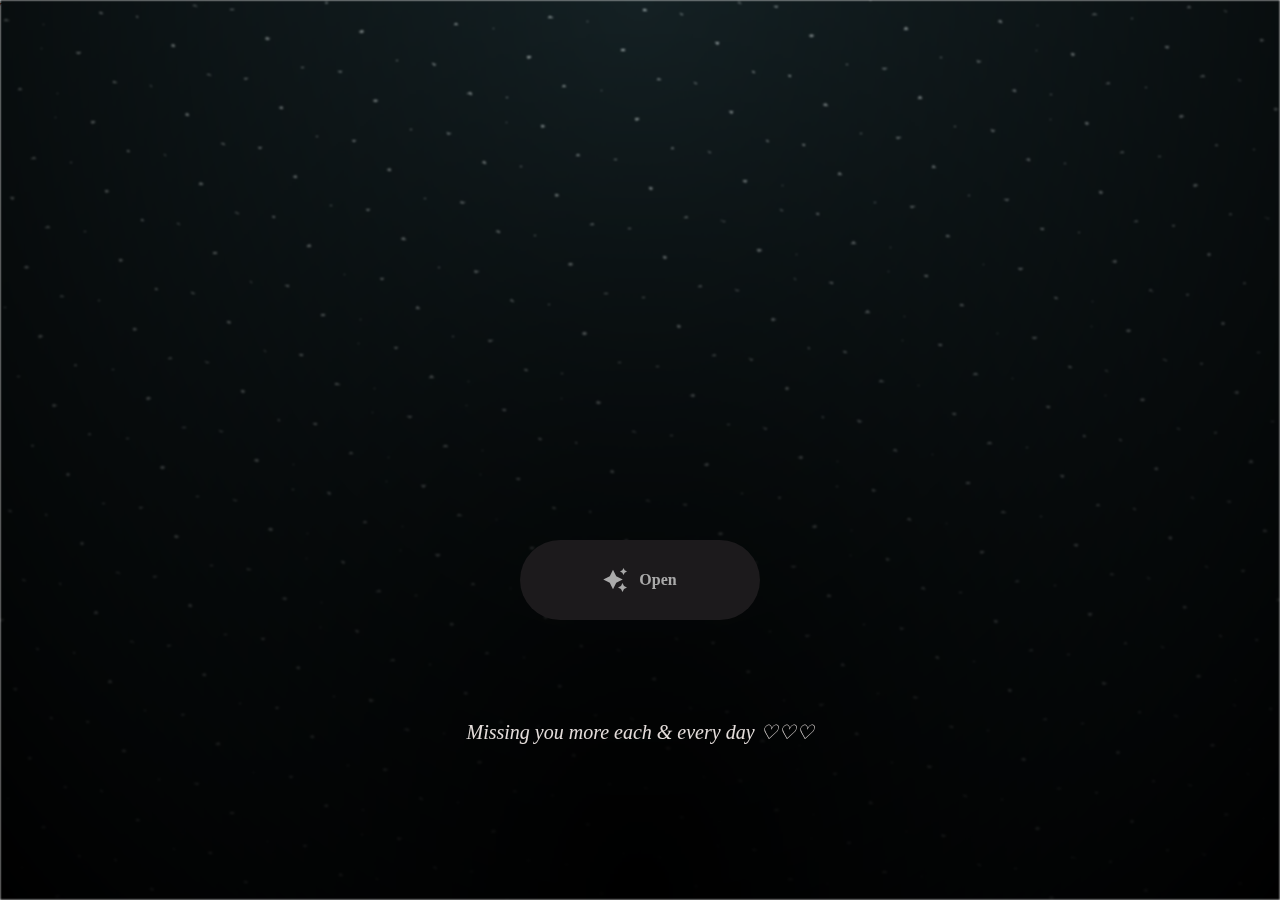
==== index.html @ f2cd19ef "first commit" ====
<html lang="en">

<head>
  <meta charset="UTF-8">
  <meta name="viewport" content="width=device-width, initial-scale=1.0">
  <link rel="shortcut icon" href="images/gift.png" type="image/x-icon">
  <link rel="stylesheet" href="css/index.css">

  <!-- Document Title -->
  <title>My Dear</title>
</head>

<body>
  <!-- Background -->
  <div class="night"></div>

  <!-- Title -->
  <h1 class="title"></h1>

  <!-- Button -->
  <div style="position: absolute; top: 60vh; width: 100%; display: flex; justify-content: center;">
    <a href="flower.html" class="btn">
      <svg height="24" width="24" fill="#FFFFFF" viewBox="0 0 24 24" data-name="Layer 1" id="Layer_1" class="sparkle">
        <path
          d="M10,21.236,6.755,14.745.264,11.5,6.755,8.255,10,1.764l3.245,6.491L19.736,11.5l-6.491,3.245ZM18,21l1.5,3L21,21l3-1.5L21,18l-1.5-3L18,18l-3,1.5ZM19.333,4.667,20.5,7l1.167-2.333L24,3.5,21.667,2.333,20.5,0,19.333,2.333,17,3.5Z">
        </path>
      </svg>

      <span class="text">Open</span>
    </a>
  </div>

  <div style="position: absolute; top: 80vh; width: 100%; display: flex; justify-content: center;">

    <i style="color:rgb(228, 221, 219); font-size: 20px;" >Missing you more each & every day ♡♡♡</i>
  </div>

  <p>This is a paragraph.</p>

  <script src="js/index.js"></script>
</body>

</html>
---- css/index.css ----
*,
*::after,
*::before {
  padding: 0;
  margin: 0;
  box-sizing: border-box;
}

:root {
  --dark-color: #000;
}

.night {
  position: fixed;
  left: 50%;
  top: 0;
  transform: translateX(-50%);
  width: 100%;
  height: 100%;
  filter: blur(0.1vmin);
  background-image: radial-gradient(ellipse at top, transparent 0%, var(--dark-color)), radial-gradient(ellipse at bottom, var(--dark-color), rgba(145, 233, 255, 0.2)), repeating-linear-gradient(220deg, rgb(0, 0, 0) 0px, rgb(0, 0, 0) 19px, transparent 19px, transparent 22px), repeating-linear-gradient(189deg, rgb(0, 0, 0) 0px, rgb(0, 0, 0) 19px, transparent 19px, transparent 22px), repeating-linear-gradient(148deg, rgb(0, 0, 0) 0px, rgb(0, 0, 0) 19px, transparent 19px, transparent 22px), linear-gradient(90deg, rgb(255, 255, 250), rgb(240, 240, 240));
}

.title {
  position: absolute;
  top: 0;
  left: 0;
  color: white;
  font-family: 'Courier New', Courier, monospace;

  display: flex;
  flex-wrap: wrap;
  justify-content: center;
  align-content: center;
  align-items: center;

  width: 100%;
  height: 100vh;
  text-shadow: 0 0 20px white;
  letter-spacing: 0px;
}

@media (min-width: 500px) {
  .title {
    letter-spacing: 20px;
  }
}

@keyframes typing {
  from {
    opacity: 0;
  }

  to {
    opacity: 1;
  }
}

/* Terapkan animasi dengan delay */
.title span {
  opacity: 0;
  animation: typing 1s ease forwards;
  animation-delay: var(--delay);
}

a {
  text-decoration: none;
}

.btn {
  border: none;
  width: 15em;
  height: 5em;
  border-radius: 3em;
  display: flex;
  justify-content: center;
  align-items: center;
  gap: 12px;
  background: #1C1A1C;
  cursor: pointer;
  transition: all 450ms ease-in-out;
}

.sparkle {
  fill: #AAAAAA;
  transition: all 800ms ease;
}

.text {
  font-weight: 600;
  color: #AAAAAA;
  font-size: medium;
}

.btn:hover {
  background: linear-gradient(0deg, #edaadf, #f516ee);
  box-shadow: inset 0px 1px 0px 0px rgba(255, 255, 255, 0.4),
    inset 0px -4px 0px 0px rgba(0, 0, 0, 0.2),
    0px 0px 0px 4px rgba(255, 255, 255, 0.2),
    0px 0px 180px 0px #f516ee;
  transform: translateY(-2px);
}

.btn:hover .text {
  color: white;
}

.btn:hover .sparkle {
  fill: rgb(255, 254, 254);
  transform: scale(2.1);
}


@keyframes bellshake {
  0% { transform: rotate(0); }
  15% { transform: rotate(5deg); }
  30% { transform: rotate(-5deg); }
  45% { transform: rotate(4deg); }
  60% { transform: rotate(-4deg); }
  75% { transform: rotate(2deg); }
  85% { transform: rotate(-2deg); }
  92% { transform: rotate(1deg); }
  100% { transform: rotate(0); }
}
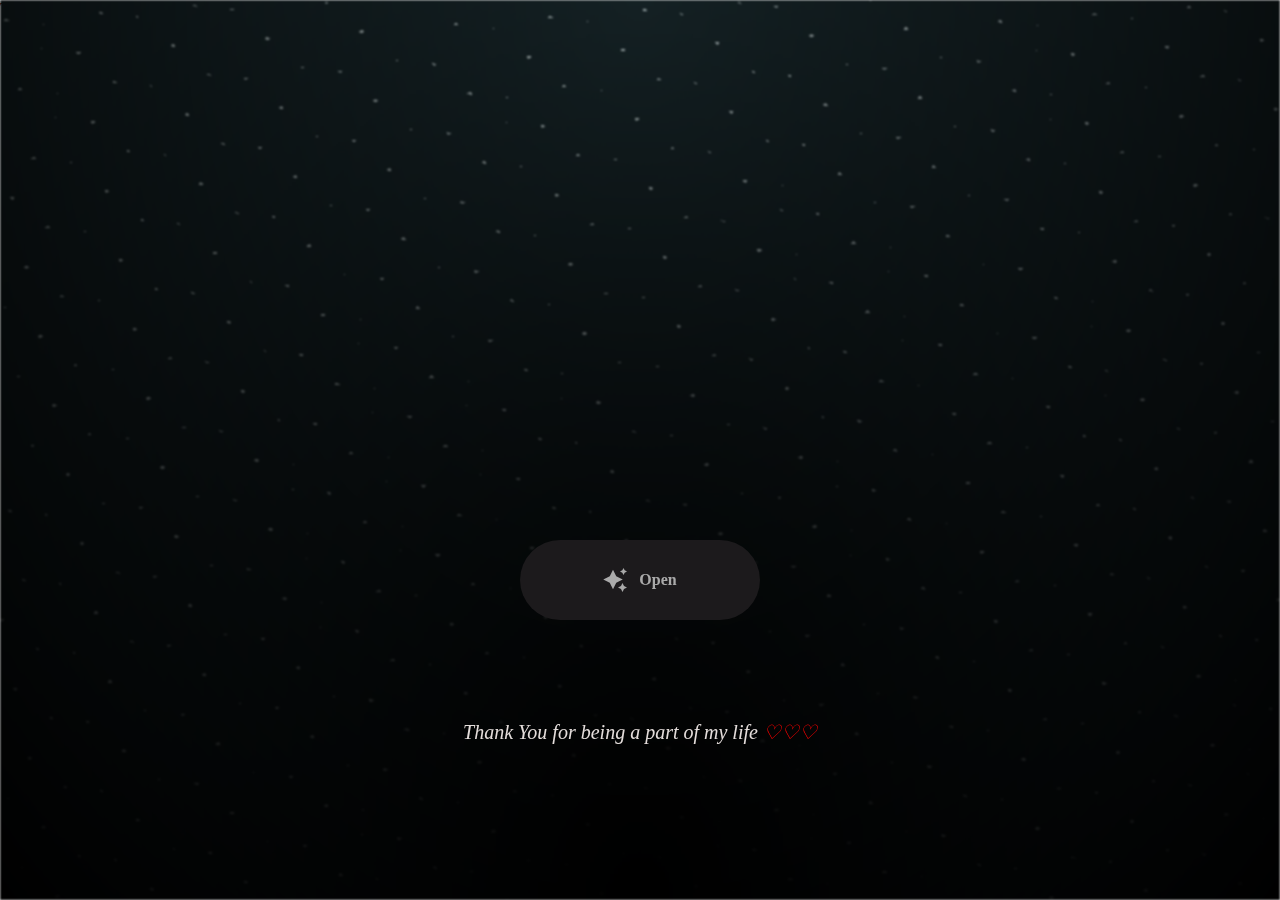
==== commit 037fdc79: "few changes" ====
--- a/index.html
+++ b/index.html
@@ -5,9 +5,11 @@
   <meta name="viewport" content="width=device-width, initial-scale=1.0">
   <link rel="shortcut icon" href="images/gift.png" type="image/x-icon">
   <link rel="stylesheet" href="css/index.css">
+  <link href="https://fonts.googleapis.com/css2?family=Pacifico&display=swap" rel="stylesheet">
+
 
   <!-- Document Title -->
-  <title>My Dear</title>
+  <title>Dear Moonie!</title>
 </head>
 
 <body>
@@ -31,9 +33,12 @@
   </div>
 
   <div style="position: absolute; top: 80vh; width: 100%; display: flex; justify-content: center;">
-
-    <i style="color:rgb(228, 221, 219); font-size: 20px;" >Missing you more each & every day ♡♡♡</i>
+    <i style="color:rgb(228, 221, 219); font-size: 20px;">
+      Thank You for being a part of my life <span style="color: red;">♡♡♡</span> 
+    </i>
   </div>
+  
+  
 
   <p>This is a paragraph.</p>
 
--- a/css/index.css
+++ b/css/index.css
@@ -21,13 +21,20 @@
   background-image: radial-gradient(ellipse at top, transparent 0%, var(--dark-color)), radial-gradient(ellipse at bottom, var(--dark-color), rgba(145, 233, 255, 0.2)), repeating-linear-gradient(220deg, rgb(0, 0, 0) 0px, rgb(0, 0, 0) 19px, transparent 19px, transparent 22px), repeating-linear-gradient(189deg, rgb(0, 0, 0) 0px, rgb(0, 0, 0) 19px, transparent 19px, transparent 22px), repeating-linear-gradient(148deg, rgb(0, 0, 0) 0px, rgb(0, 0, 0) 19px, transparent 19px, transparent 22px), linear-gradient(90deg, rgb(255, 255, 250), rgb(240, 240, 240));
 }
 
+body {
+  position: relative; /* Make sure the body or parent has a relative position */
+  margin: 0; /* Remove default margin */
+  height: 100vh; /* Ensure the body takes full height */
+}
+
 .title {
   position: absolute;
-  top: 0;
-  left: 0;
+  top: -100px;
+  left: 50%;
+  transform: translateX(-50%);
   color: white;
-  font-family: 'Courier New', Courier, monospace;
-
+  font-family: 'Pacifico', cursive; /* Use the new font */
+  
   display: flex;
   flex-wrap: wrap;
   justify-content: center;
@@ -37,12 +44,15 @@
   width: 100%;
   height: 100vh;
   text-shadow: 0 0 20px white;
-  letter-spacing: 0px;
+  letter-spacing: 5px;
 }
+
+
+
 
 @media (min-width: 500px) {
   .title {
-    letter-spacing: 20px;
+    letter-spacing: 5px;
   }
 }
 
